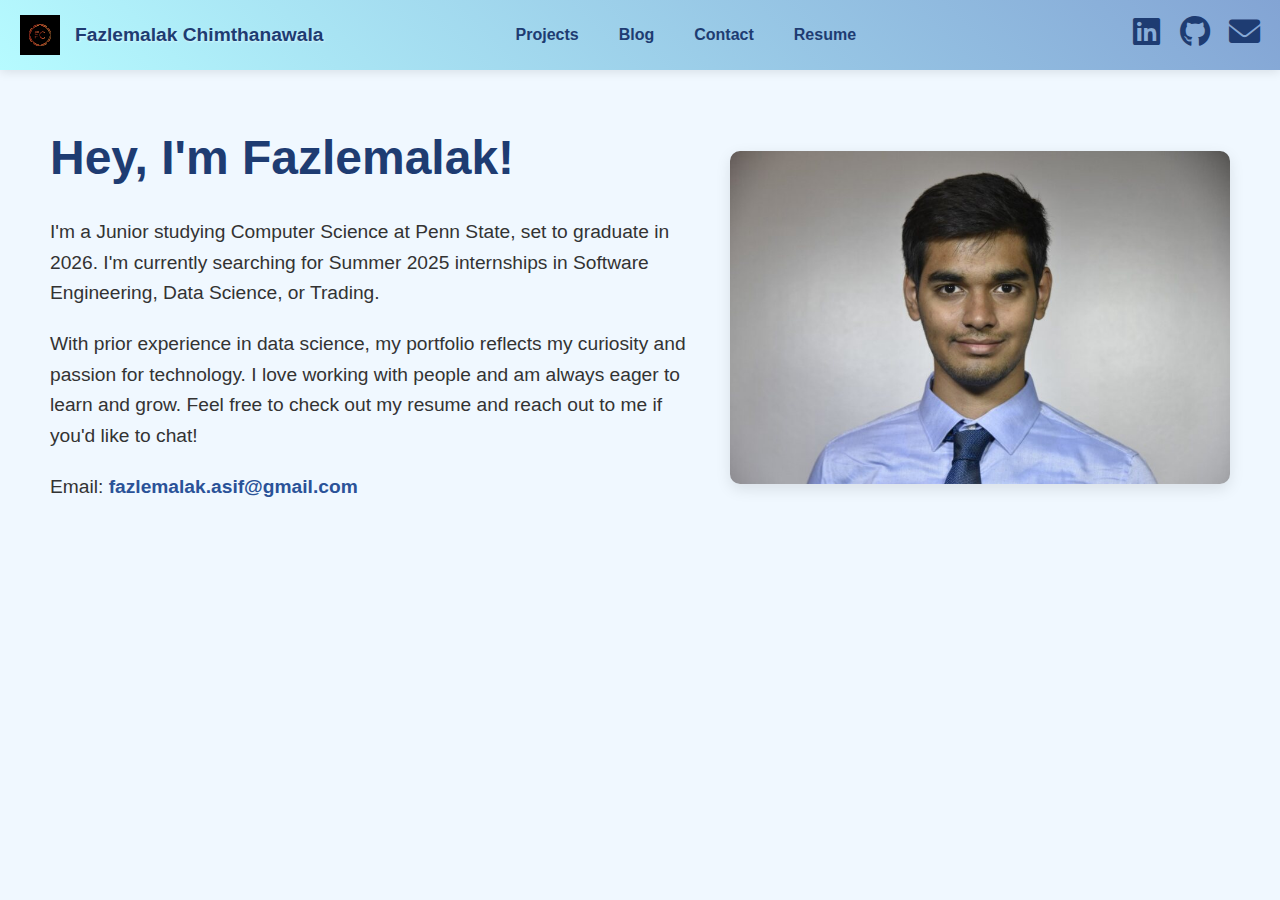
==== index.html @ f4645406 "Added Google verification" ====
<!DOCTYPE html>
<html lang="en">
<head>
    <meta charset="UTF-8">
    <meta name="viewport" content="width=device-width, initial-scale=1.0">
    <meta name="google-site-verification" content="frv-yIBN5VMooplxJXpza97rPxuEo-QLzlJt8sVAbGU" />
    <title>Fazlemalak Chimthanawala | Portfolio</title>
    <link rel="stylesheet" href="styles.css">
    <link rel="icon" type="image/x-icon" href="favicon.svg">
    <link rel="stylesheet" href="https://cdnjs.cloudflare.com/ajax/libs/font-awesome/6.0.0-beta3/css/all.min.css">
</head>
<body>
    <header>
        <div class="logo">
            <img src="favicon.svg" alt="Logo" class="logo-icon">
            <h1>Fazlemalak Chimthanawala</h1>
        </div>
        <nav>
            <ul>
                <li><a href="#projects">Projects</a></li>
                <li><a href="blog-page.html">Blog</a></li>
                <li><a href="#contact">Contact</a></li>
                <li><a href="Chimthanawala,Fazlemalak.pdf" target="_blank">Resume</a></li>
            </ul>
        </nav>
        <div class="social-icons">
            <a href="https://www.linkedin.com/in/fazlemalak-chimthanawala/" target="_blank"><i class="fab fa-linkedin"></i></a>
            <a href="https://github.com/Fazle-M-Chim" target="_blank"><i class="fab fa-github"></i></a>
            <a href="mailto:fazlemalak.asif@gmail.com"><i class="fas fa-envelope"></i></a>
        </div>        
    </header>

    <main>
        <section id="about" class="hero-section">
            <div class="intro">
                <h1>Hey, I'm Fazlemalak!</h1>
                <p>I'm a Junior studying Computer Science at Penn State, set to graduate in 2026. I'm currently searching for Summer 2025 internships in Software Engineering, Data Science, or Trading.</p>
                <p>With prior experience in data science, my portfolio reflects my curiosity and passion for technology. I love working with people and am always eager to learn and grow. Feel free to check out my resume and reach out to me if you'd like to chat!</p>
                <p>Email: <a href="mailto:fazlemalak.asif@gmail.com">fazlemalak.asif@gmail.com</a></p>
            </div>
            <div class="profile-pic">
                <img src="image.jpg" alt="Fazlemalak Chimthanawala">
            </div>
        </section>
    </main>
</body>
</html>
---- styles.css ----
/* Basic Reset */
* {
    margin: 0;
    padding: 0;
    box-sizing: border-box;
}

/* Body Styles */
body {
    font-family: 'Arial', sans-serif;
    line-height: 1.6;
    background-color: #f0f8ff; /* Light blue-tinted background */
    color: #333; /* Darker text color for contrast */
}

/* Header Styles */
header {
    display: flex;
    justify-content: space-between;
    align-items: center;
    padding: 15px 20px;
    background: linear-gradient(45deg, #83a4d4, #b6fbff);
    box-shadow: 0 2px 10px rgba(0, 0, 0, 0.1);
    position: sticky;
    top: 0;
    z-index: 1000;
    transition: all 0.3s ease;
}

header:hover {
    background: linear-gradient(45deg, #b6fbff, #83a4d4); /* Reverse gradient on hover */
}

header .logo {
    display: flex;
    align-items: center;
}
  
header .logo .logo-icon {
    width: 40px;
    height: 40px;
    margin-right: 10px;
    transition: transform 0.3s ease;
}

header .logo:hover .logo-icon {
    transform: rotate(360deg);
}

/* Logo Styles */
header .logo h1 {
    font-size: 1.2em; /* Smaller font size */
    margin-left: 5px; /* Add slight margin for spacing */
    color: #1e3c72; /* Darker blue for logo text */
    text-shadow: 1px 1px 2px rgba(255, 255, 255, 0.5); /* Subtle text shadow */
}

/* Navigation Styles */
header nav {
    flex-grow: 2; /* This allows the nav to take up a bit more space */
    display: flex;
    justify-content: center; /* Centers the nav items */
}

header nav ul {
    list-style: none;
    display: flex;
    justify-content: center;
    align-items: center;
    margin-left: -90px; /* Slight negative margin to move left */
}


header nav ul li {
    margin-left: 20px;
}

header nav ul li a {
    color: #1e3c72; /* Darker blue for nav links */
    text-decoration: none;
    font-weight: bold;
    transition: all 0.3s ease;
    padding: 5px 10px;
    border-radius: 15px;
}

header nav ul li a:hover {
    color: #fff;
    background-color: #1e3c72;
    transform: translateY(-3px);
}

/* Social Icons Styles */
header .social-icons a {
    color: #1e3c72; /* Darker blue for social icons */
    margin-left: 15px;
    font-size: 1.5em;
    transition: all 0.3s ease;
}

header .social-icons a:hover {
    color: #fff;
    transform: scale(1.2);
}

/* Adjust icon size */
header .social-icons i {
    font-size: 1.3em;
}

/* Hero Section Styles */
.hero-section {
    display: flex;
    justify-content: space-between;
    align-items: center;
    padding: 50px;
}

/* Introduction Text Styles */
.intro {
    max-width: 60%;
}

.intro h1 {
    font-size: 3em;
    margin-bottom: 20px;
    color: #1e3c72; /* Darker blue for main heading */
}

.intro p {
    font-size: 1.2em;
    margin-bottom: 20px;
}

.intro a {
    color: #2a5298; /* Blue for email link */
    text-decoration: none;
    font-weight: bold;
    transition: color 0.3s ease;
}

.intro a:hover {
    color: #1e3c72;
    text-decoration: underline;
}

/* Profile Picture Styles */
.profile-pic {
    margin-left: 40px;
}

.profile-pic img {
    width: 500px;
    border-radius: 10px;
    border: none;
    transition: all 0.3s ease;
    box-shadow: 0 5px 15px rgba(0, 0, 0, 0.1);
}

.profile-pic img:hover {
    transform: scale(1.05) rotate(2deg);
    box-shadow: 0 8px 20px rgba(0, 0, 0, 0.2);
}
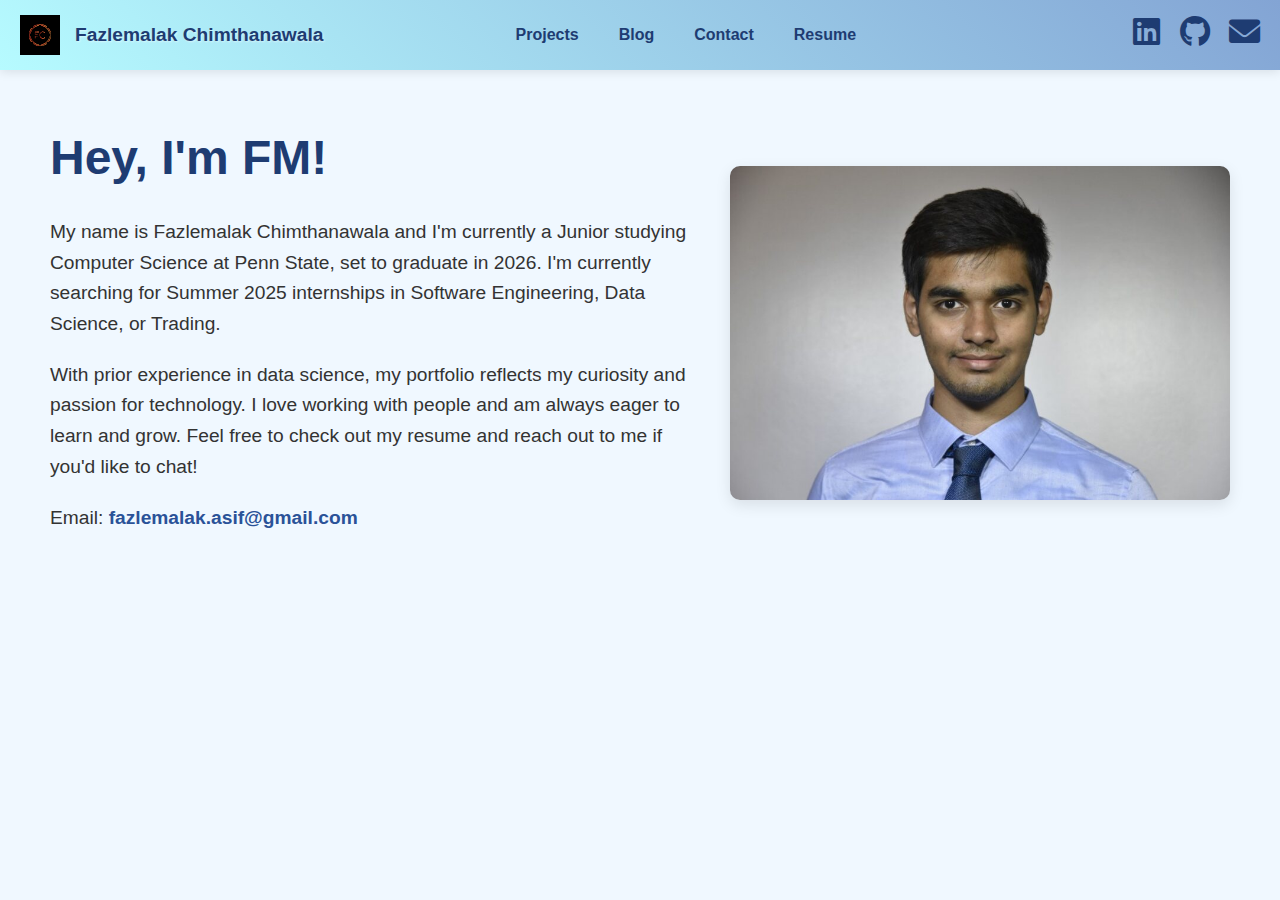
==== commit 7acfb0ec: "Link change to main page" ====
--- a/index.html
+++ b/index.html
@@ -13,7 +13,7 @@
     <header>
         <div class="logo">
             <img src="favicon.svg" alt="Logo" class="logo-icon">
-            <h1>Fazlemalak Chimthanawala</h1>
+            <h1><a href="index.html">Fazlemalak Chimthanawala</a></h1>
         </div>
         <nav>
             <ul>
@@ -33,8 +33,8 @@
     <main>
         <section id="about" class="hero-section">
             <div class="intro">
-                <h1>Hey, I'm Fazlemalak!</h1>
-                <p>I'm a Junior studying Computer Science at Penn State, set to graduate in 2026. I'm currently searching for Summer 2025 internships in Software Engineering, Data Science, or Trading.</p>
+                <h1>Hey, I'm FM!</h1>
+                <p>My name is Fazlemalak Chimthanawala and I'm currently a Junior studying Computer Science at Penn State, set to graduate in 2026. I'm currently searching for Summer 2025 internships in Software Engineering, Data Science, or Trading.</p>
                 <p>With prior experience in data science, my portfolio reflects my curiosity and passion for technology. I love working with people and am always eager to learn and grow. Feel free to check out my resume and reach out to me if you'd like to chat!</p>
                 <p>Email: <a href="mailto:fazlemalak.asif@gmail.com">fazlemalak.asif@gmail.com</a></p>
             </div>
--- a/styles.css
+++ b/styles.css
@@ -53,6 +53,17 @@
     margin-left: 5px; /* Add slight margin for spacing */
     color: #1e3c72; /* Darker blue for logo text */
     text-shadow: 1px 1px 2px rgba(255, 255, 255, 0.5); /* Subtle text shadow */
+}
+
+/* Logo Link Style */
+header .logo h1 a {
+    text-decoration: none;
+    color: #1e3c72; /* Matches your existing logo text color */
+    transition: all 0.3s ease; /* Matches your existing transition style */
+}
+
+header .logo h1 a:hover {
+    color: #fff; /* Matches your other hover effects */
 }
 
 /* Navigation Styles */
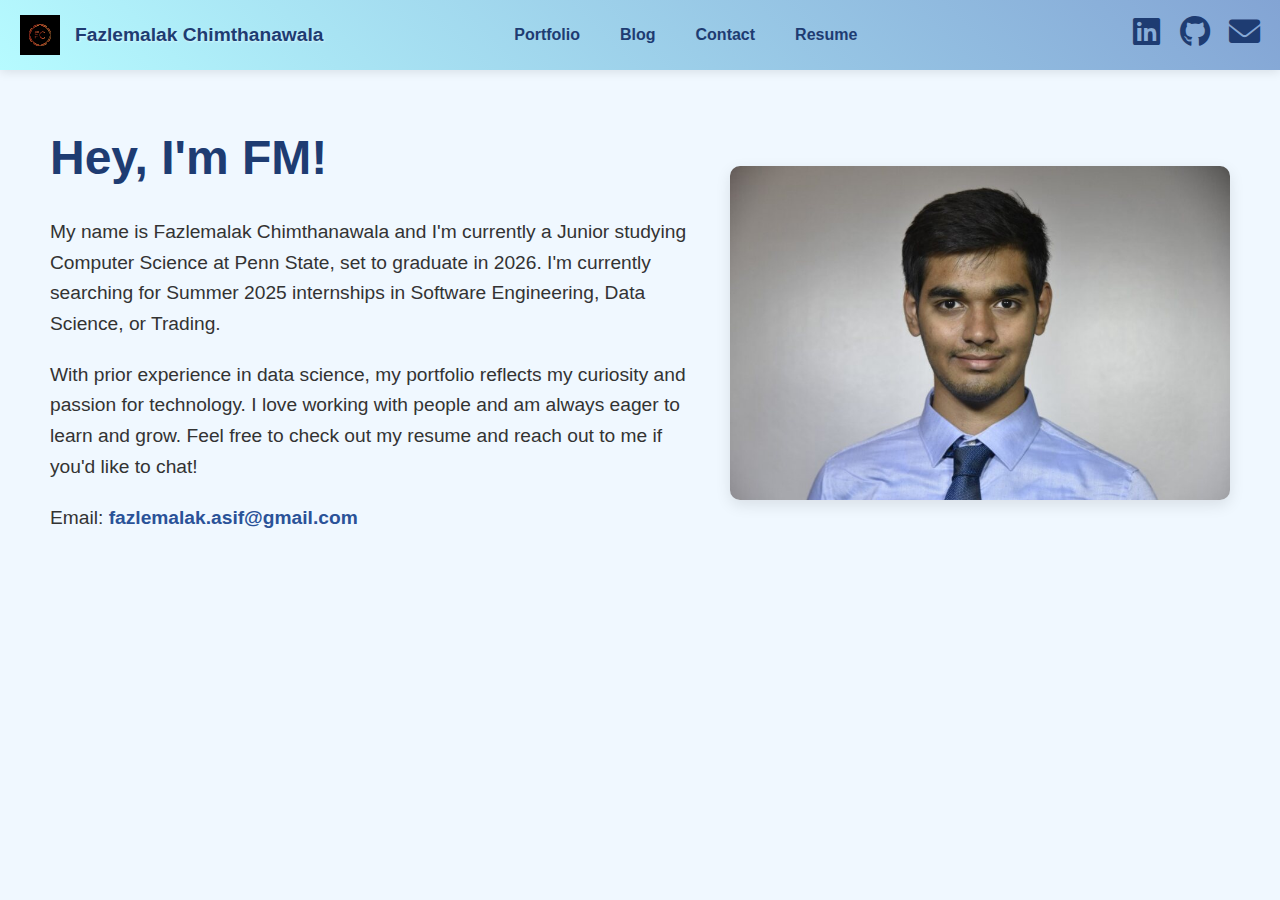
==== commit f2dadfbd: "Update index.html" ====
--- a/index.html
+++ b/index.html
@@ -17,7 +17,7 @@
         </div>
         <nav>
             <ul>
-                <li><a href="#projects">Projects</a></li>
+                <li><a href="#projects">Portfolio</a></li>
                 <li><a href="blog-page.html">Blog</a></li>
                 <li><a href="#contact">Contact</a></li>
                 <li><a href="Chimthanawala,Fazlemalak.pdf" target="_blank">Resume</a></li>
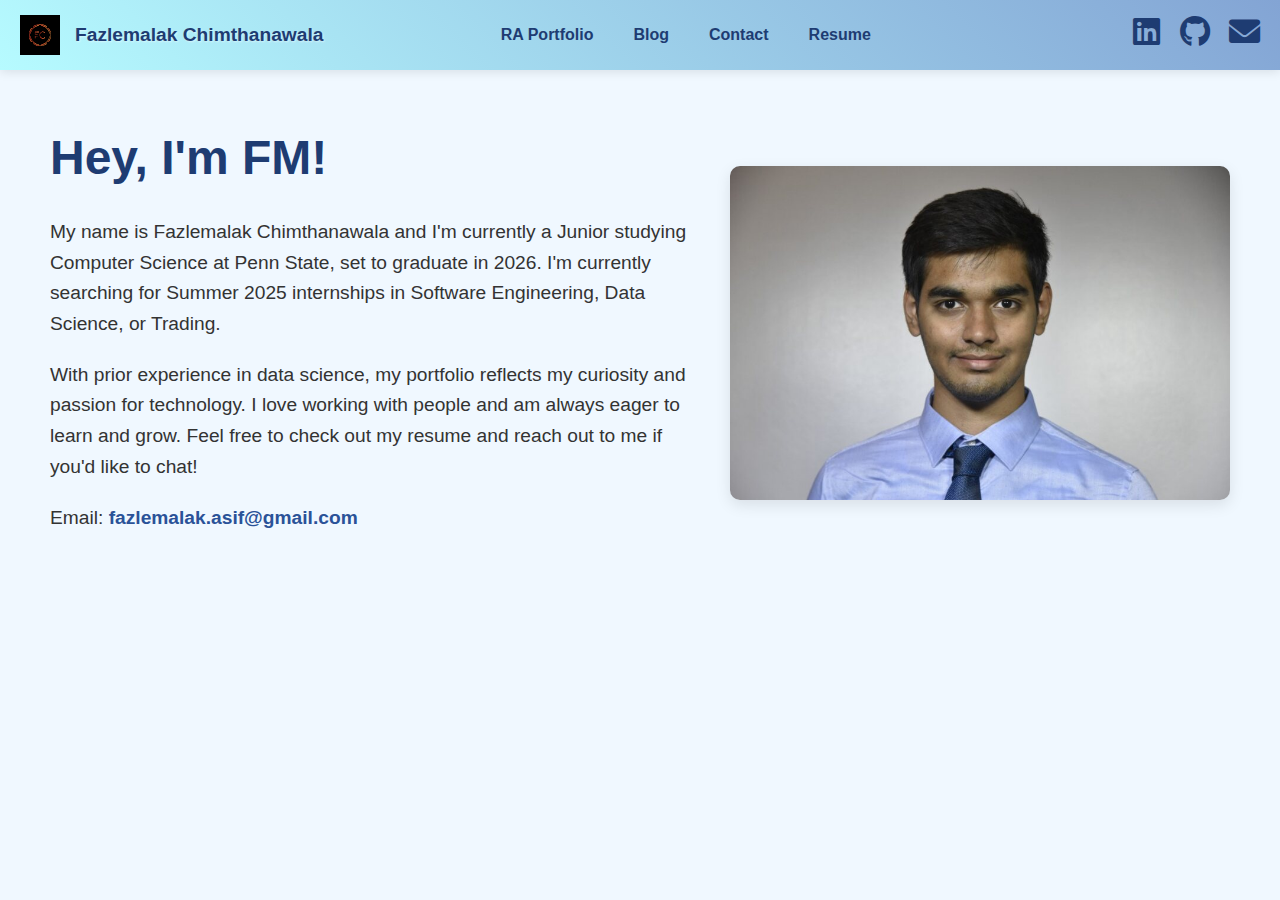
==== commit b78eab40: "Update index.html" ====
--- a/index.html
+++ b/index.html
@@ -17,7 +17,7 @@
         </div>
         <nav>
             <ul>
-                <li><a href="#projects">Portfolio</a></li>
+                <li><a href="RA_portfolio.html">RA Portfolio</a></li>
                 <li><a href="blog-page.html">Blog</a></li>
                 <li><a href="#contact">Contact</a></li>
                 <li><a href="Chimthanawala,Fazlemalak.pdf" target="_blank">Resume</a></li>
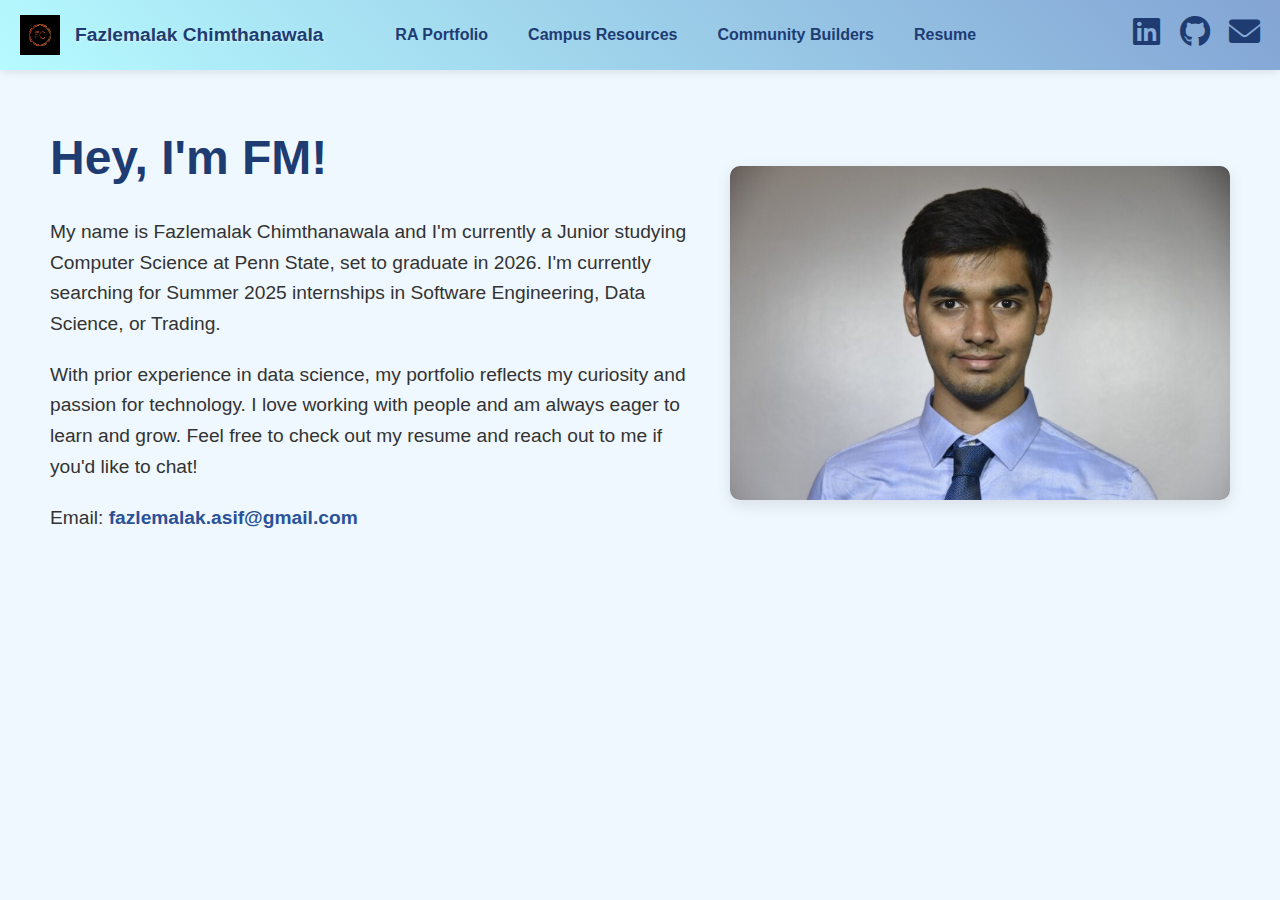
==== commit 59f6a713: "Update index.html" ====
--- a/index.html
+++ b/index.html
@@ -18,8 +18,8 @@
         <nav>
             <ul>
                 <li><a href="RA_portfolio.html">RA Portfolio</a></li>
-                <li><a href="blog-page.html">Blog</a></li>
-                <li><a href="#contact">Contact</a></li>
+                <li><a href="Campus resources blog-post-template.html">Campus Resources</a></li>
+                <li><a href="Programming RA blog-post-template.html">Community Builders</a></li>
                 <li><a href="Chimthanawala,Fazlemalak.pdf" target="_blank">Resume</a></li>
             </ul>
         </nav>
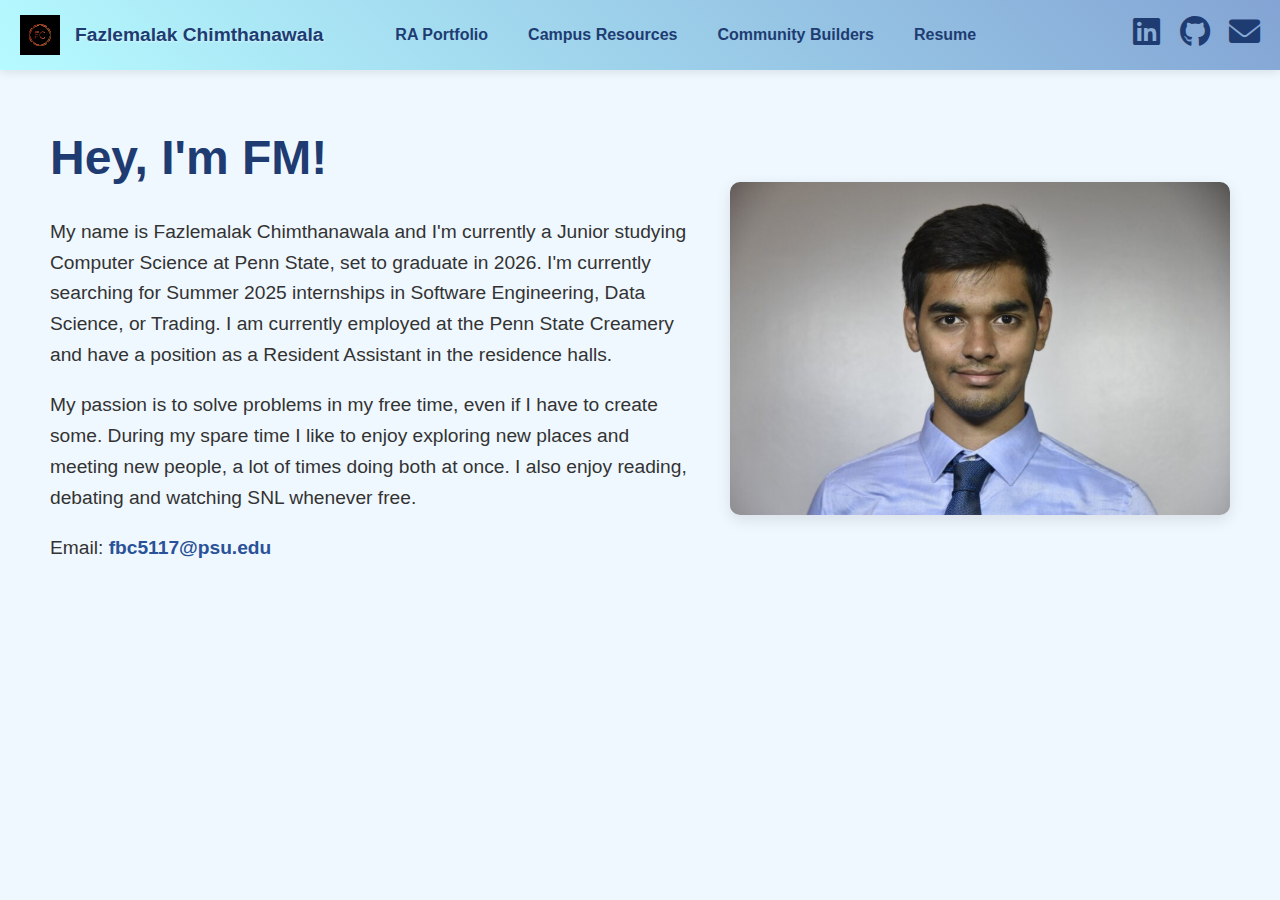
==== commit edf730ad: "Update index.html" ====
--- a/index.html
+++ b/index.html
@@ -34,9 +34,20 @@
         <section id="about" class="hero-section">
             <div class="intro">
                 <h1>Hey, I'm FM!</h1>
-                <p>My name is Fazlemalak Chimthanawala and I'm currently a Junior studying Computer Science at Penn State, set to graduate in 2026. I'm currently searching for Summer 2025 internships in Software Engineering, Data Science, or Trading.</p>
-                <p>With prior experience in data science, my portfolio reflects my curiosity and passion for technology. I love working with people and am always eager to learn and grow. Feel free to check out my resume and reach out to me if you'd like to chat!</p>
-                <p>Email: <a href="mailto:fazlemalak.asif@gmail.com">fazlemalak.asif@gmail.com</a></p>
+                <p>My name is Fazlemalak Chimthanawala and I'm currently a Junior studying Computer Science at Penn State, 
+                    set to graduate in 2026. I'm currently searching for Summer 2025 internships in Software Engineering, 
+                    Data Science, or Trading. I am currently employed at the Penn State Creamery and have a position
+                    as a Resident Assistant in the residence halls.</p>
+
+                <p>My passion is to solve problems in my free time, even if I have to create some. During my spare time
+                    I like to enjoy exploring new places and meeting new people, a lot of times doing both at once.
+                    I also enjoy reading, debating and watching SNL whenever free.
+                </p>    
+                
+                <!--<p>With prior experience in data science, my portfolio reflects my curiosity and passion for technology. 
+                    I love working with people and am always eager to learn and grow. Feel free to check out my resume and 
+                    reach out to me if you'd like to chat!</p> -->
+                <p>Email: <a href="mailto:fbc5117@psu.edu">fbc5117@psu.edu</a></p>
             </div>
             <div class="profile-pic">
                 <img src="image.jpg" alt="Fazlemalak Chimthanawala">
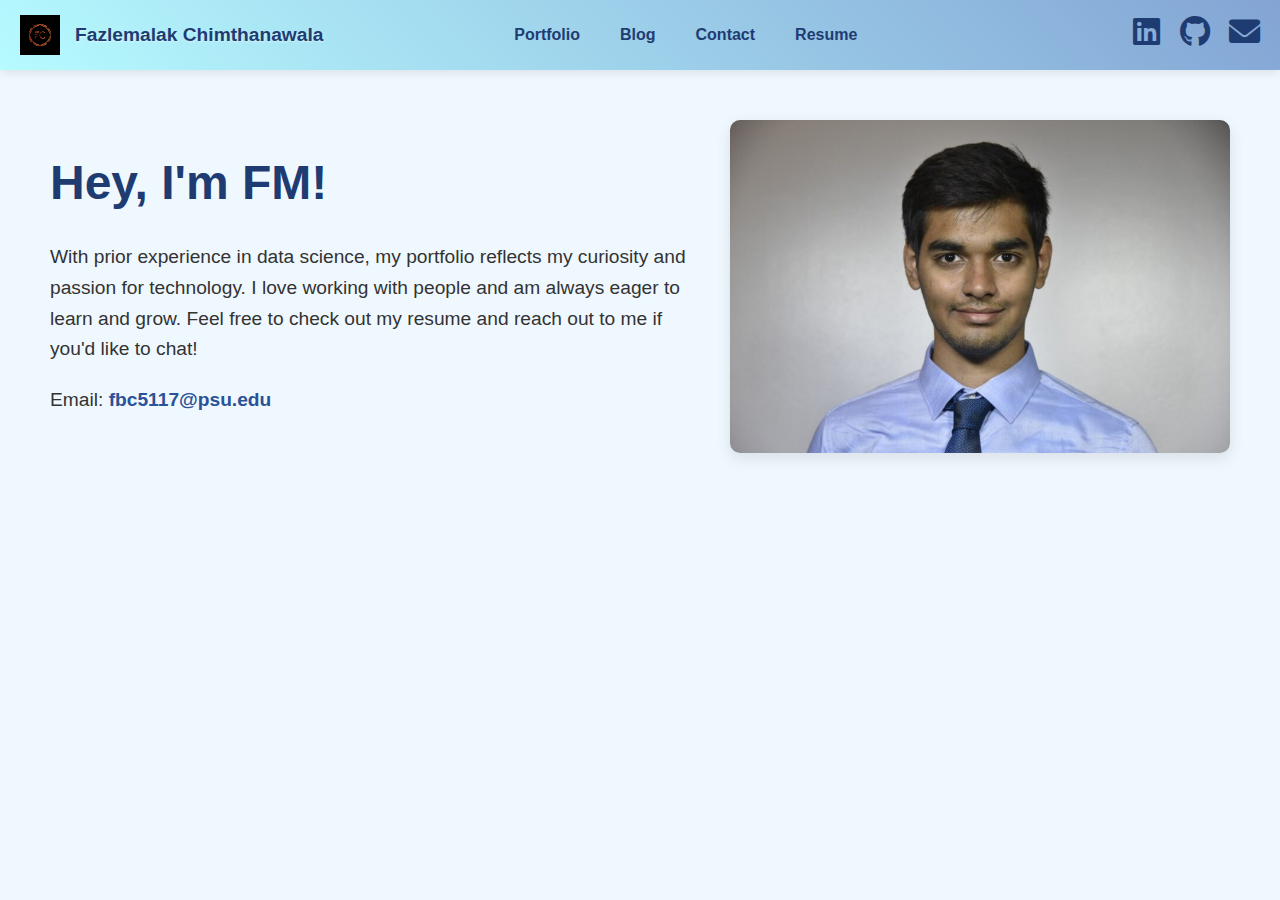
==== commit 47eaa5d6: "Update index.html" ====
--- a/index.html
+++ b/index.html
@@ -17,9 +17,9 @@
         </div>
         <nav>
             <ul>
-                <li><a href="RA_portfolio.html">RA Portfolio</a></li>
-                <li><a href="Campus resources blog-post-template.html">Campus Resources</a></li>
-                <li><a href="Programming RA blog-post-template.html">Community Builders</a></li>
+                <li><a href="portfolio.html">Portfolio</a></li>
+                <li><a href="blog-page.html">Blog</a></li>
+                <li><a href="mailto:fazlemalak.asif@gmail.com">Contact</a></li>
                 <li><a href="Chimthanawala,Fazlemalak.pdf" target="_blank">Resume</a></li>
             </ul>
         </nav>
@@ -34,19 +34,11 @@
         <section id="about" class="hero-section">
             <div class="intro">
                 <h1>Hey, I'm FM!</h1>
-                <p>My name is Fazlemalak Chimthanawala and I'm currently a Junior studying Computer Science at Penn State, 
-                    set to graduate in 2026. I'm currently searching for Summer 2025 internships in Software Engineering, 
-                    Data Science, or Trading. I am currently employed at the Penn State Creamery and have a position
-                    as a Resident Assistant in the residence halls.</p>
 
-                <p>My passion is to solve problems in my free time, even if I have to create some. During my spare time
-                    I like to enjoy exploring new places and meeting new people, a lot of times doing both at once.
-                    I also enjoy reading, debating and watching SNL whenever free.
-                </p>    
-                
-                <!--<p>With prior experience in data science, my portfolio reflects my curiosity and passion for technology. 
+                <p>With prior experience in data science, my portfolio reflects my curiosity and passion for technology. 
                     I love working with people and am always eager to learn and grow. Feel free to check out my resume and 
-                    reach out to me if you'd like to chat!</p> -->
+                    reach out to me if you'd like to chat!</p>
+
                 <p>Email: <a href="mailto:fbc5117@psu.edu">fbc5117@psu.edu</a></p>
             </div>
             <div class="profile-pic">
